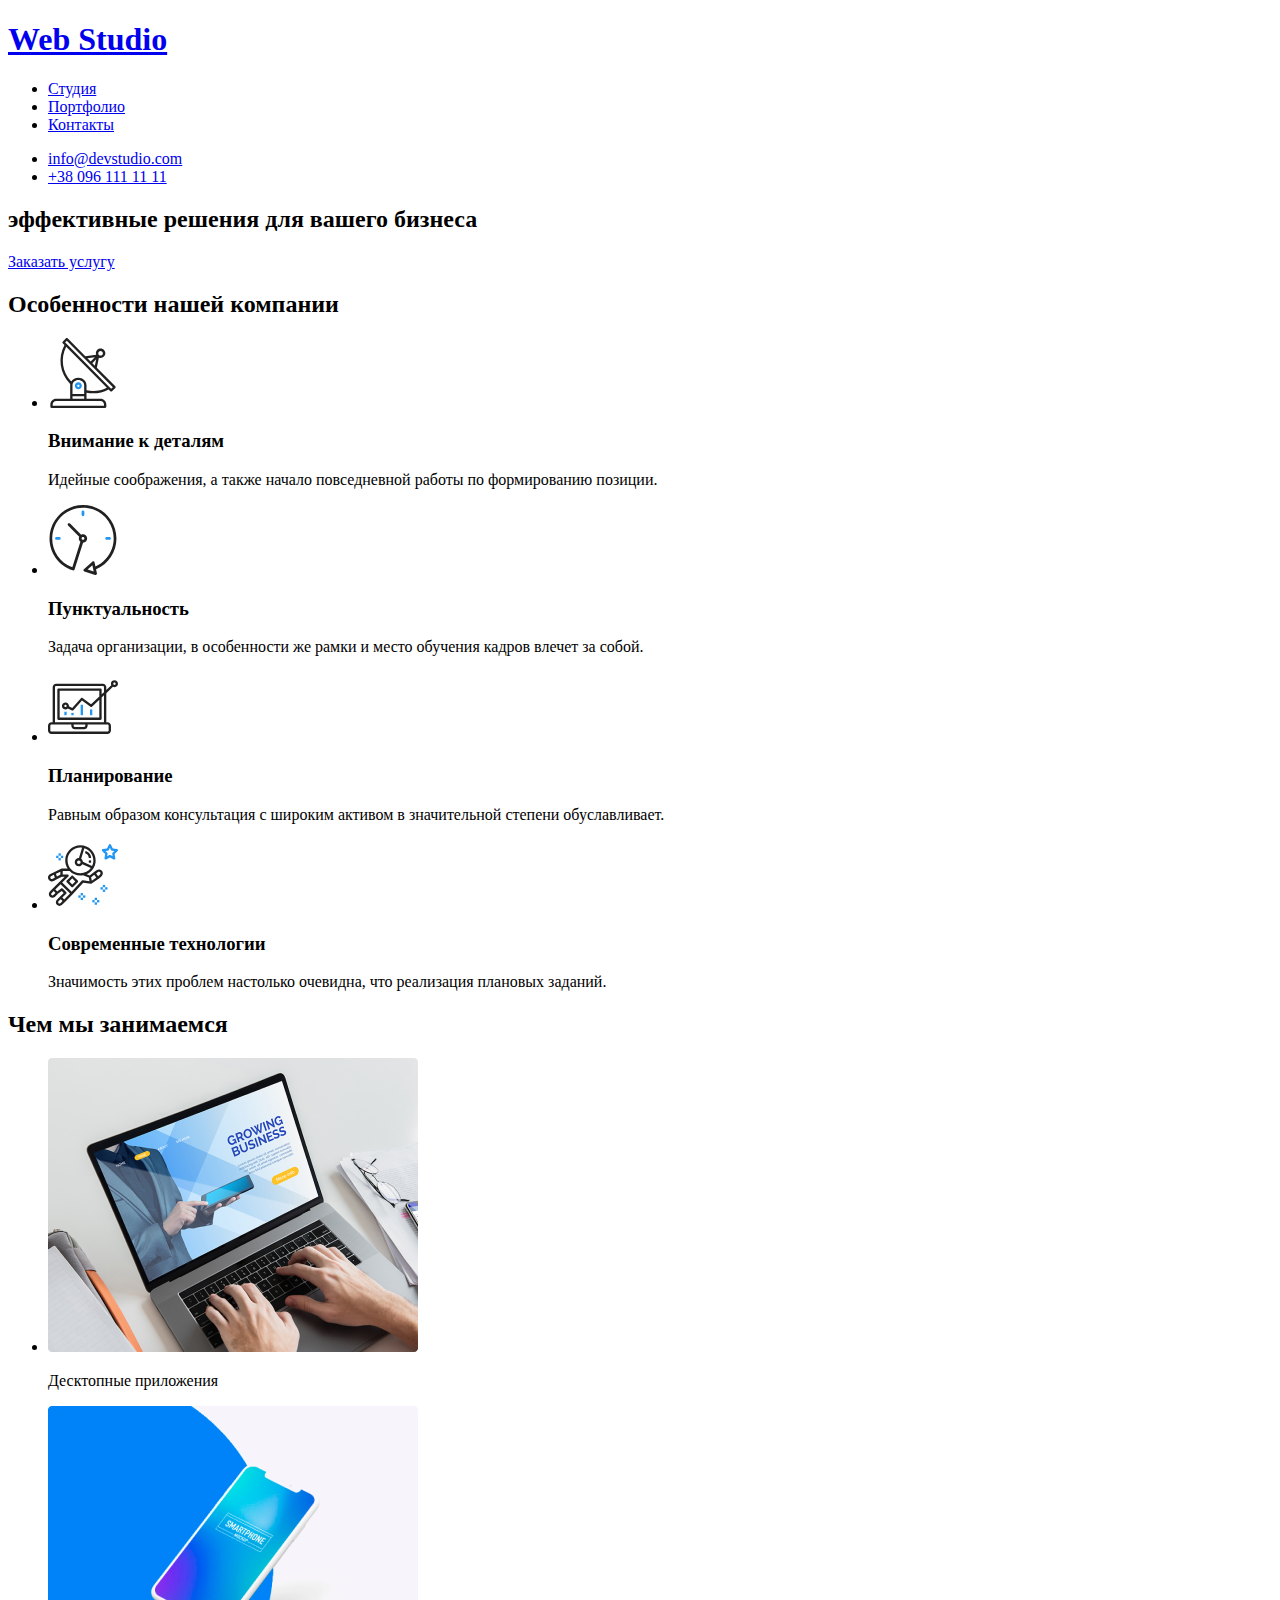
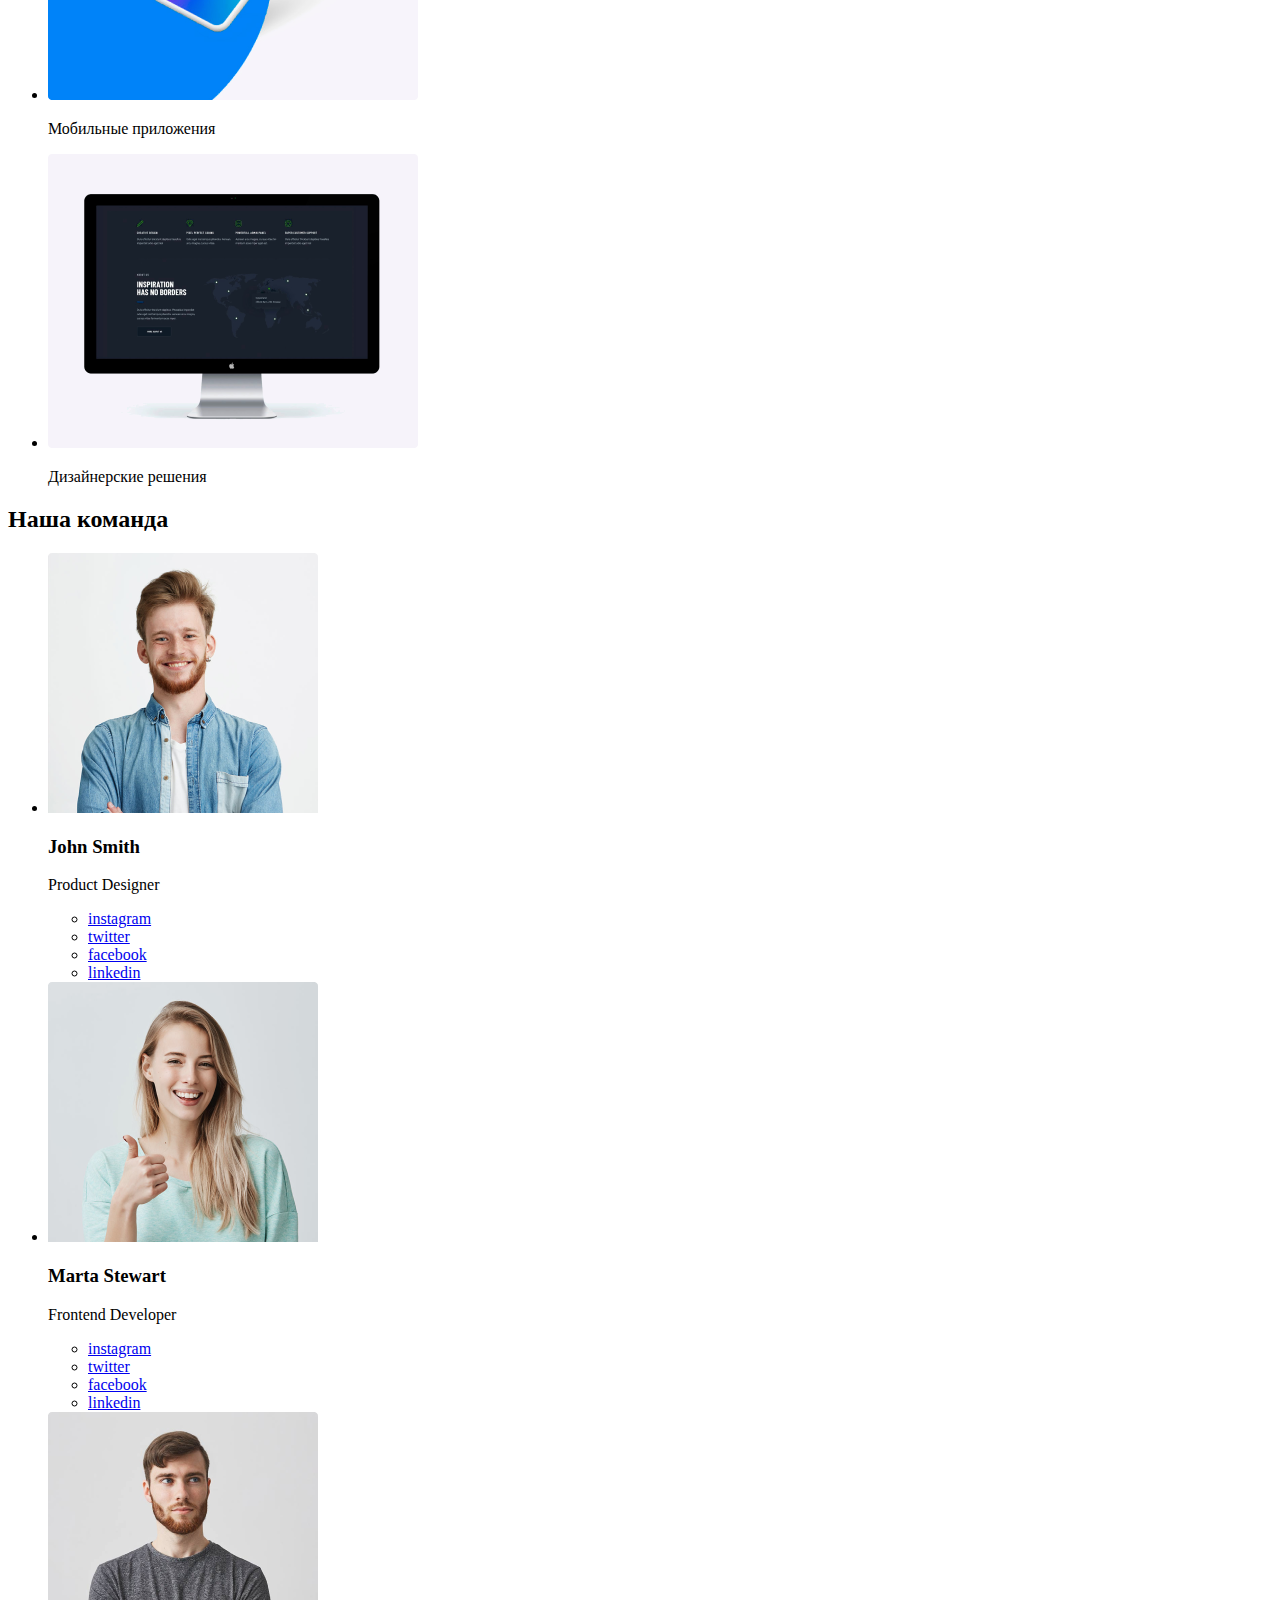
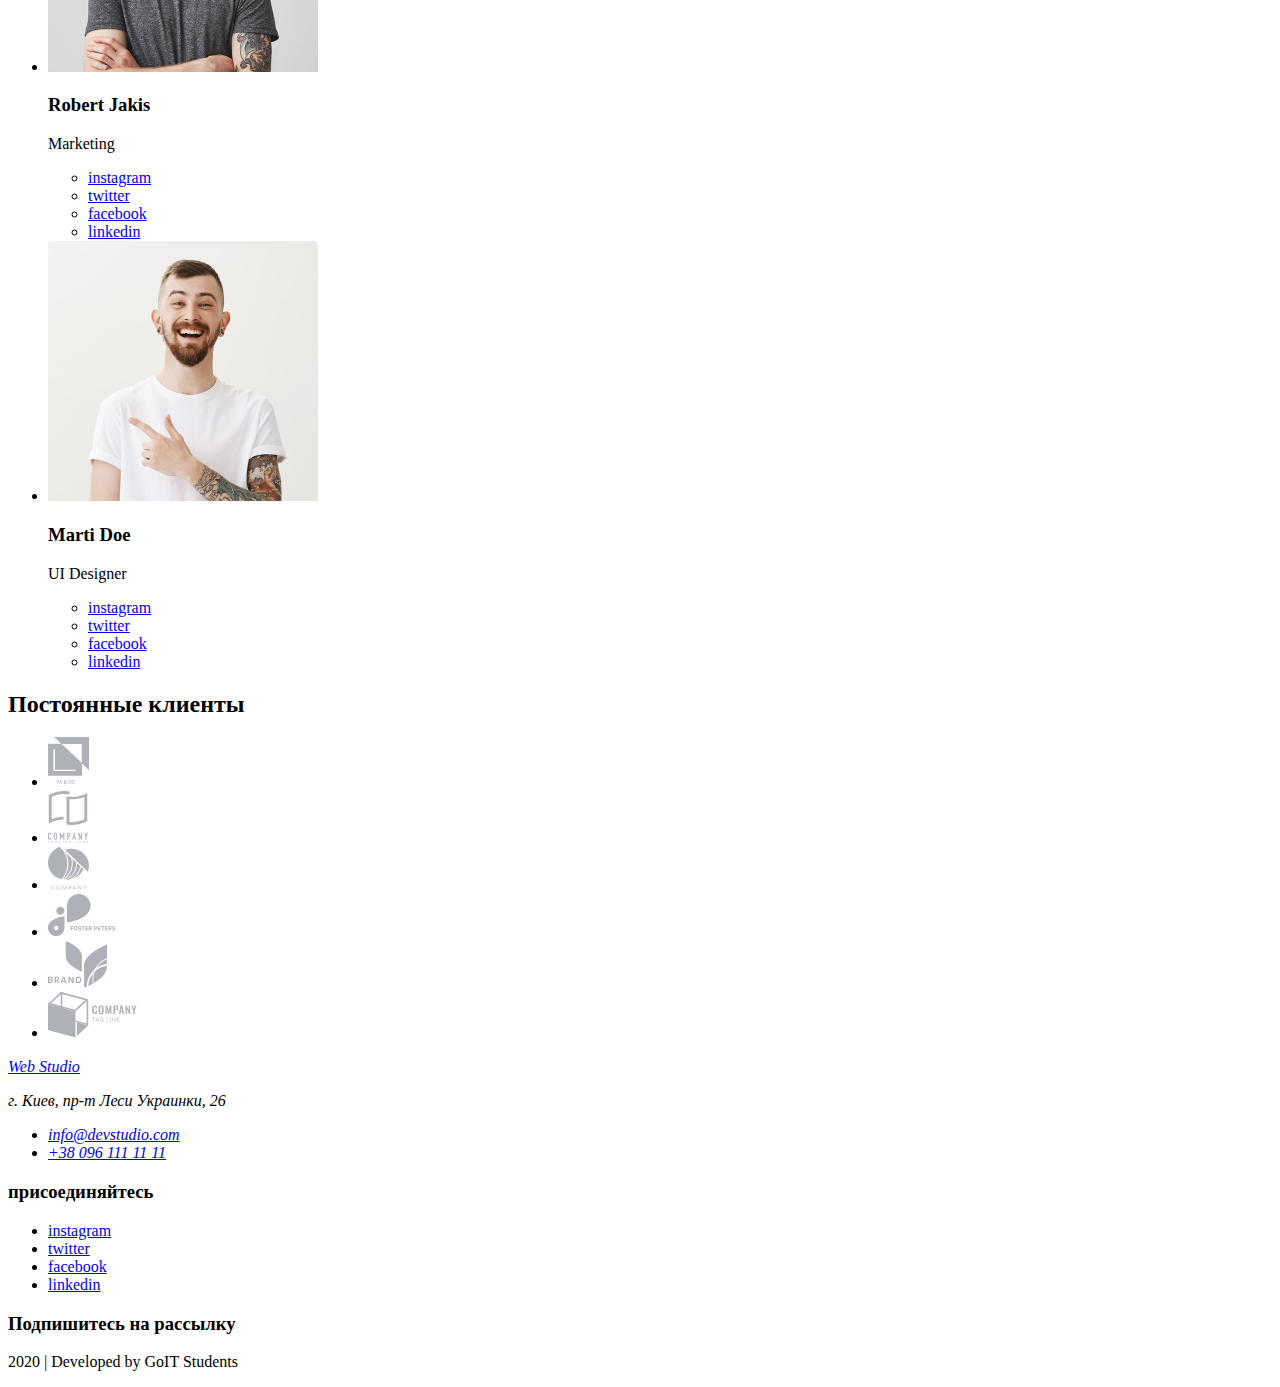
==== index.html @ 2d0a964a "adds home-works1  files" ====
<!DOCTYPE html>
<html lang="ru">
  <head>
    <meta charset="UTF-8" />
    <meta name="viewport" content="width=device-width, initial-scale=1.0" />
    <title>Web Studio</title>
  </head>
  <body>
    
    <!--page-header-->
    <header>
      <!--page-nav-->
      <nav>
       <h1> <a href="./index.html"> Web Studio</a></h1>
        <ul>
          <li><a href="#">Студия</a></li>
          <li><a href="#">Портфолио</a></li>
          <li><a href="#">Контакты</a></li>
        </ul>
      </nav>
      <!--Contacts-->
      <ul>
        <li><a href="mailto:info@devstudio.com">info@devstudio.com</a></li>
        <li><a href="tel:+380961111111">+38 096 111 11 11</a></li>
      </ul>
    </header>

    <main>
      <!--page-hero-->
      <section>
        <h2>эффективные решения для вашего бизнеса</h2>
        <a href="#">Заказать услугу</a>
      </section>

      <!--Features-->
      <section>
        <h2>Особенности нашей компании</h2>
        <ul>
          <li>
            <img src="./images/antenna_1.svg" alt="антена" width="70" height="70"/>
            <h3>Внимание к деталям</h3>
            <p>Идейные соображения, а также начало повседневной работы по формированию позиции.</p>
          </li>
          <li>
            <img src="./images/clock_1.svg" alt="часы" width="70" height="70"/>
            <h3>Пунктуальность</h3>
            <p>Задача организации, в особенности же рамки и место обучения кадров влечет за собой.</p>
          </li>
          <li>
            <img src="./images/diagram_1.svg" alt="диаграмма" width="70" height="70"/>
            <h3>Планирование</h3>
            <p>Равным образом консультация с широким активом в значительной степени обуславливает. </p>
          </li>
          <li>
            <img src="./images/astronaut_1.svg" alt="астронавт" width="70" height="70"/>
            <h3>Современные технологии</h3>
            <p>Значимость этих проблем настолько очевидна, что реализация плановых заданий.</p>
          </li>
        </ul>
      </section>

      <!--What are we doing-->
      <section>
        <h2>Чем мы занимаемся</h2>
        <ul>
          <li>
            <img src="./images/Desktop-applications.jpg" alt="Ноутбук" width="370" height="294"/>
            <p>Десктопные приложения</p>
          </li>
          <li>
            <img src="./images/Mobile-applications.jpg" alt="Смартфон" width="370" height="294"/>
            <p>Мобильные приложения</p>
          </li>
          <li>
            <img src="./images/Design-solutions.jpg" alt="Монитор" width="370" height="294"/>
            <p>Дизайнерские решения</p>
          </li>
        </ul>
      </section>

      <!--Our-Team-->
      <section>
        <h2>Наша команда</h2>
        <ul>
          <li>
            <img src="./images/John_Smith.jpg" alt="John Smith" width="270" height="260"/>
            <h3>John Smith</h3>
            <p>Product Designer</p>
            <ul>
              <li><a href="#" aria-label="instagram">instagram </a></li>
              <li><a href="#" aria-label="twitter ">twitter </a></li>
              <li><a href="#" aria-label="facebook">facebook </a></li>
              <li><a href="#" aria-label="linkedin">linkedin </a></li>
            </ul>
          </li>
          <li>
            <img src="./images/Marta-Stewart.jpg" alt="Marta Stewart" width="270" height="260"/>
            <h3>Marta Stewart</h3>
            <p>Frontend Developer</p>
            <ul>
              <li><a href="#" aria-label="instagram">instagram </a></li>
              <li><a href="#" aria-label="twitter ">twitter </a></li>
              <li><a href="#" aria-label="facebook">facebook </a></li>
              <li><a href="#" aria-label="linkedin">linkedin </a></li>
            </ul>
         </li>
         <li>
            <img src="./images/Robert-Jakis.jpg" alt="Robert Jakis" width="270" height="260"/>
            <h3>Robert Jakis</h3>
            <p>Marketing</p>
            <ul>
              <li><a href="#" aria-label="instagram">instagram </a></li>
              <li><a href="#" aria-label="twitter ">twitter </a></li>
              <li><a href="#" aria-label="facebook">facebook </a></li>
              <li><a href="#" aria-label="linkedin">linkedin </a></li>
            </ul>
         </li>
         <li>
            <img src="./images/Marti_Doe.jpg" alt="Marti Doe" width="270" height="260"/>
            <h3>Marti Doe</h3>
            <p>UI Designer</p>
            <ul>
              <li><a href="#" aria-label="instagram">instagram </a></li>
              <li><a href="#" aria-label="twitter ">twitter </a></li>
              <li><a href="#" aria-label="facebook">facebook </a></li>
              <li><a href="#" aria-label="linkedin">linkedin </a></li>
            </ul>
         </li>
        </ul>
      </section>
      
      <!--regular-customers-->
      <section>
        <h2>Постоянные клиенты</h2>
        <ul>
          <li><a href="#" aria-label="Client_1"><img src="./images/Client_1.svg" alt="клиент_1"></a></li>
          <li><a href="#" aria-label="Client_2"><img src="./images/Client_2.svg" alt="клиент_2"></a></li>
          <li><a href="#" aria-label="Client_3"><img src="./images/Client_3.svg" alt="клиент_3"></a></li>
          <li><a href="#" aria-label="Client_4"><img src="./images/Client_4.svg" alt="клиент_4"></a></li>
          <li><a href="#" aria-label="Client_5"><img src="./images/Client_5.svg" alt="клиент_5"></a></li>
          <li><a href="#" aria-label="Client_6"><img src="./images/Client_6.svg" alt="клиент_6"></a></li>
        </ul>
      </section>
    </main>


    <!--page-footer-->
    <footer>
      <!--footer-contacts-->
      <address>
        <a href="./index.html">Web Studio</a>
        <p>г. Киев, пр-т Леси Украинки, 26</p>
        <ul>
          <li><a href="mailto:info@devstudio.com">info@devstudio.com</a></li>
          <li><a href="tel:+380961111111">+38 096 111 11 11</a></li>
        </ul>
      </address>
                  
      <!--footer-socials-->
      <div>
        <h3>присоединяйтесь</h3>
        <ul>
          <li><a href="#" aria-label="instagram">instagram </a></li>
          <li><a href="#" aria-label="twitter ">twitter </a></li>
          <li><a href="#" aria-label="facebook">facebook </a></li>
          <li><a href="#" aria-label="linkedin">linkedin </a></li>
        </ul>
      </div>

      <!--footer-e-mail-input-->
      <div>
        <h3>Подпишитесь на рассылку</h3>
      </div>

      <!--footer-Developed-by-->
      <div>
        <p>2020 | Developed by GoIT Students </p>
      </div>

    </footer>

  </body>
</html>
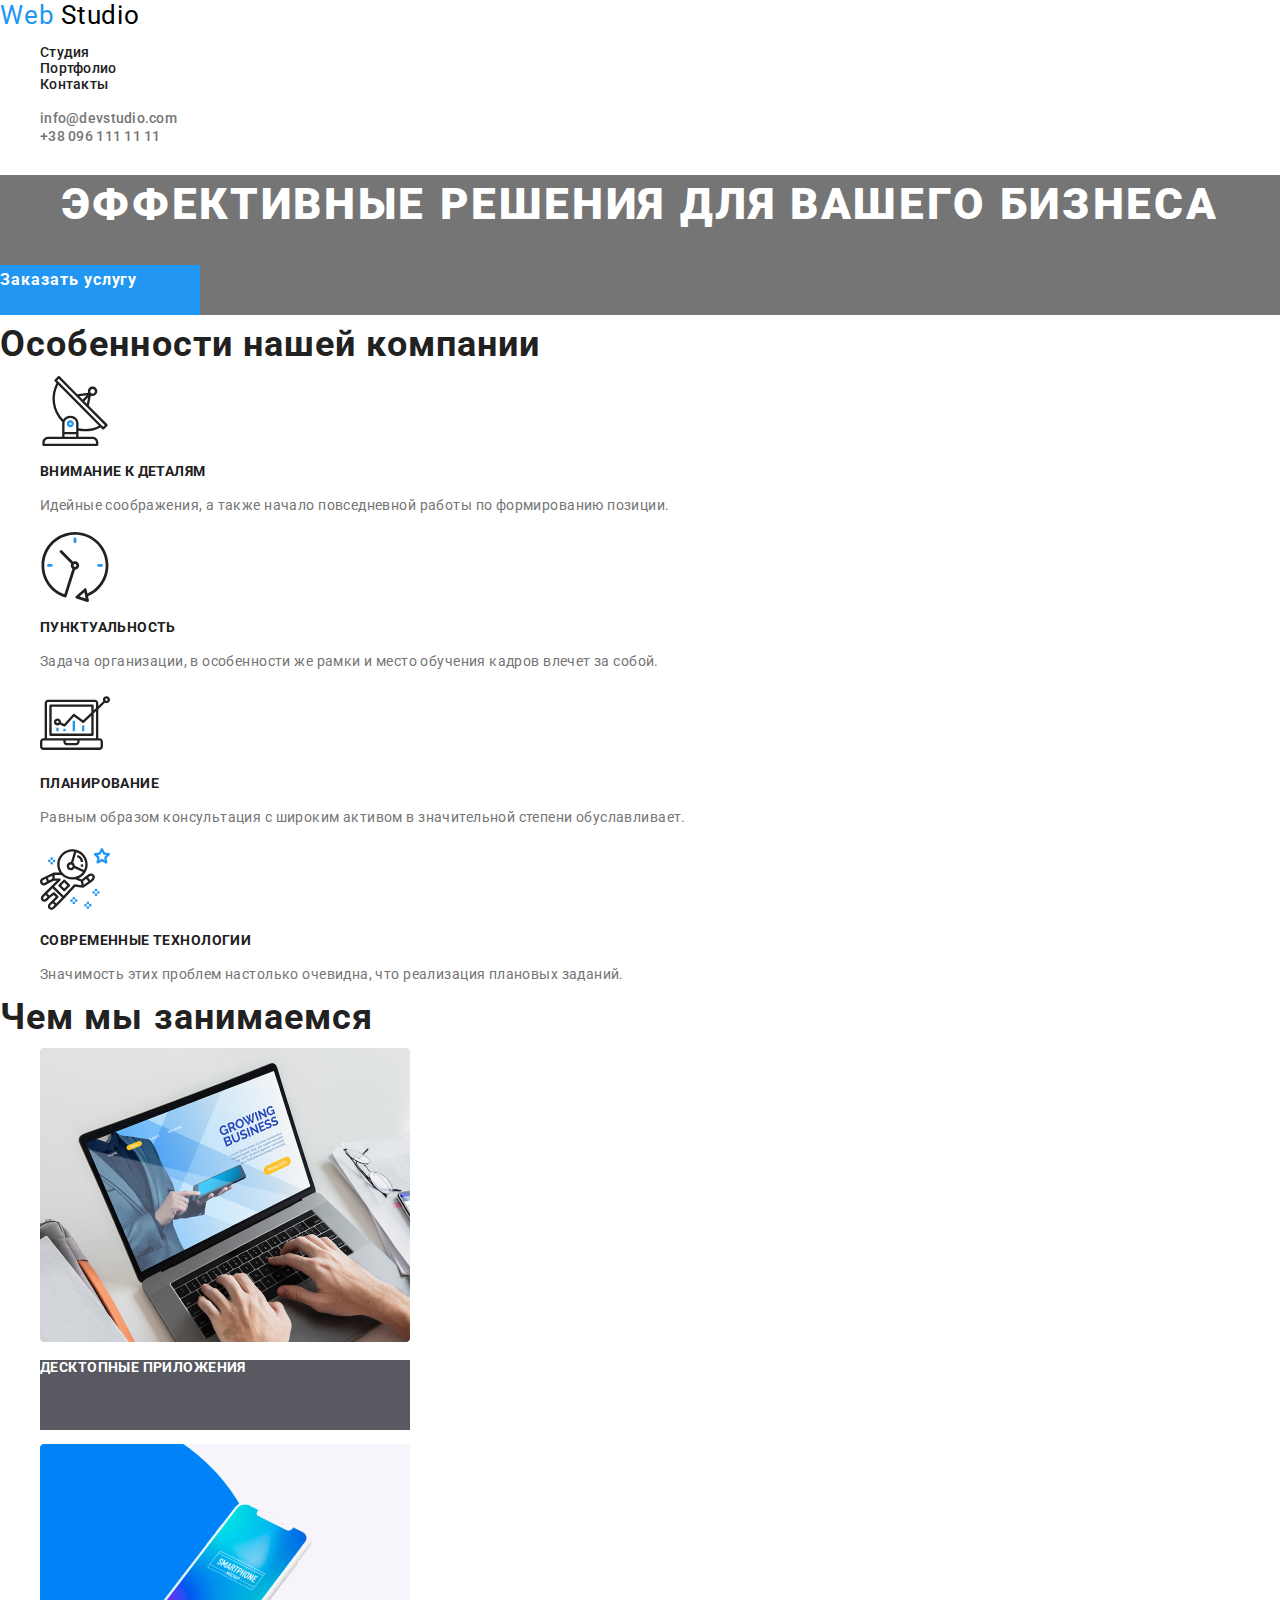
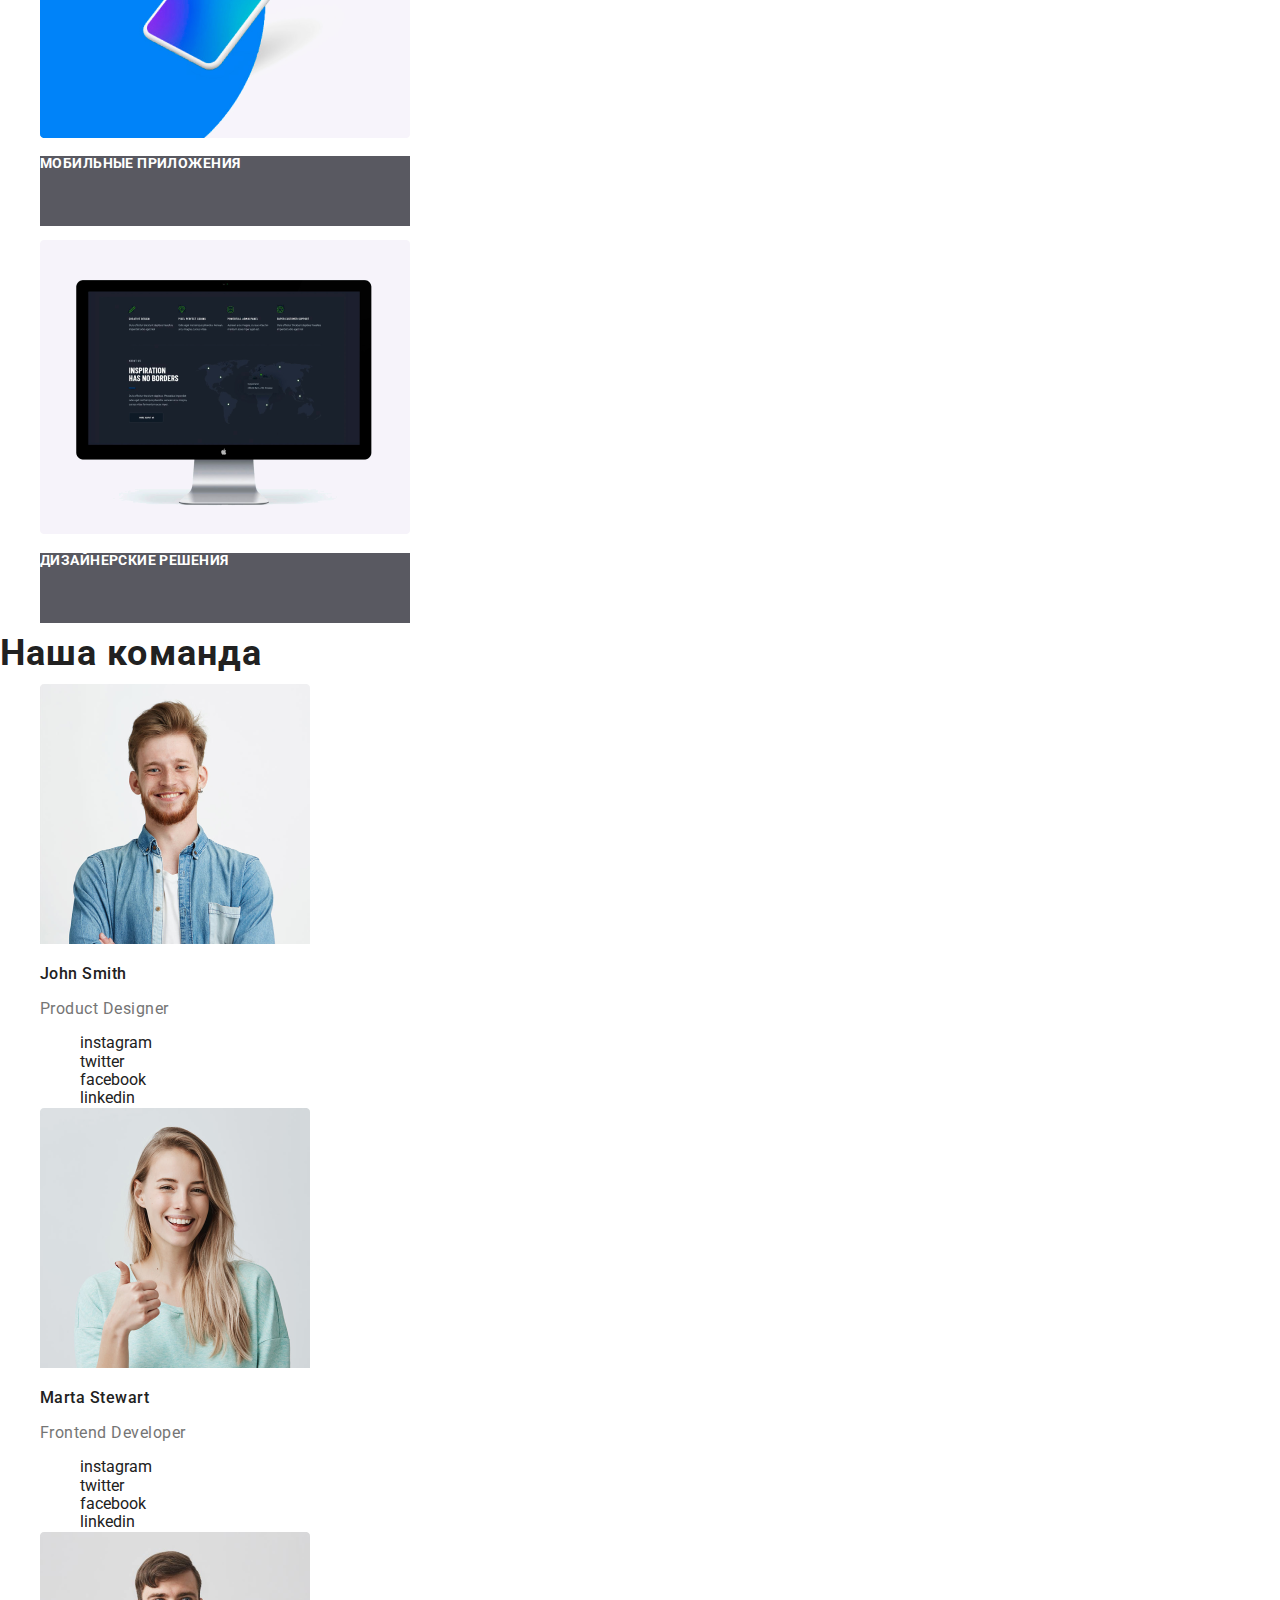
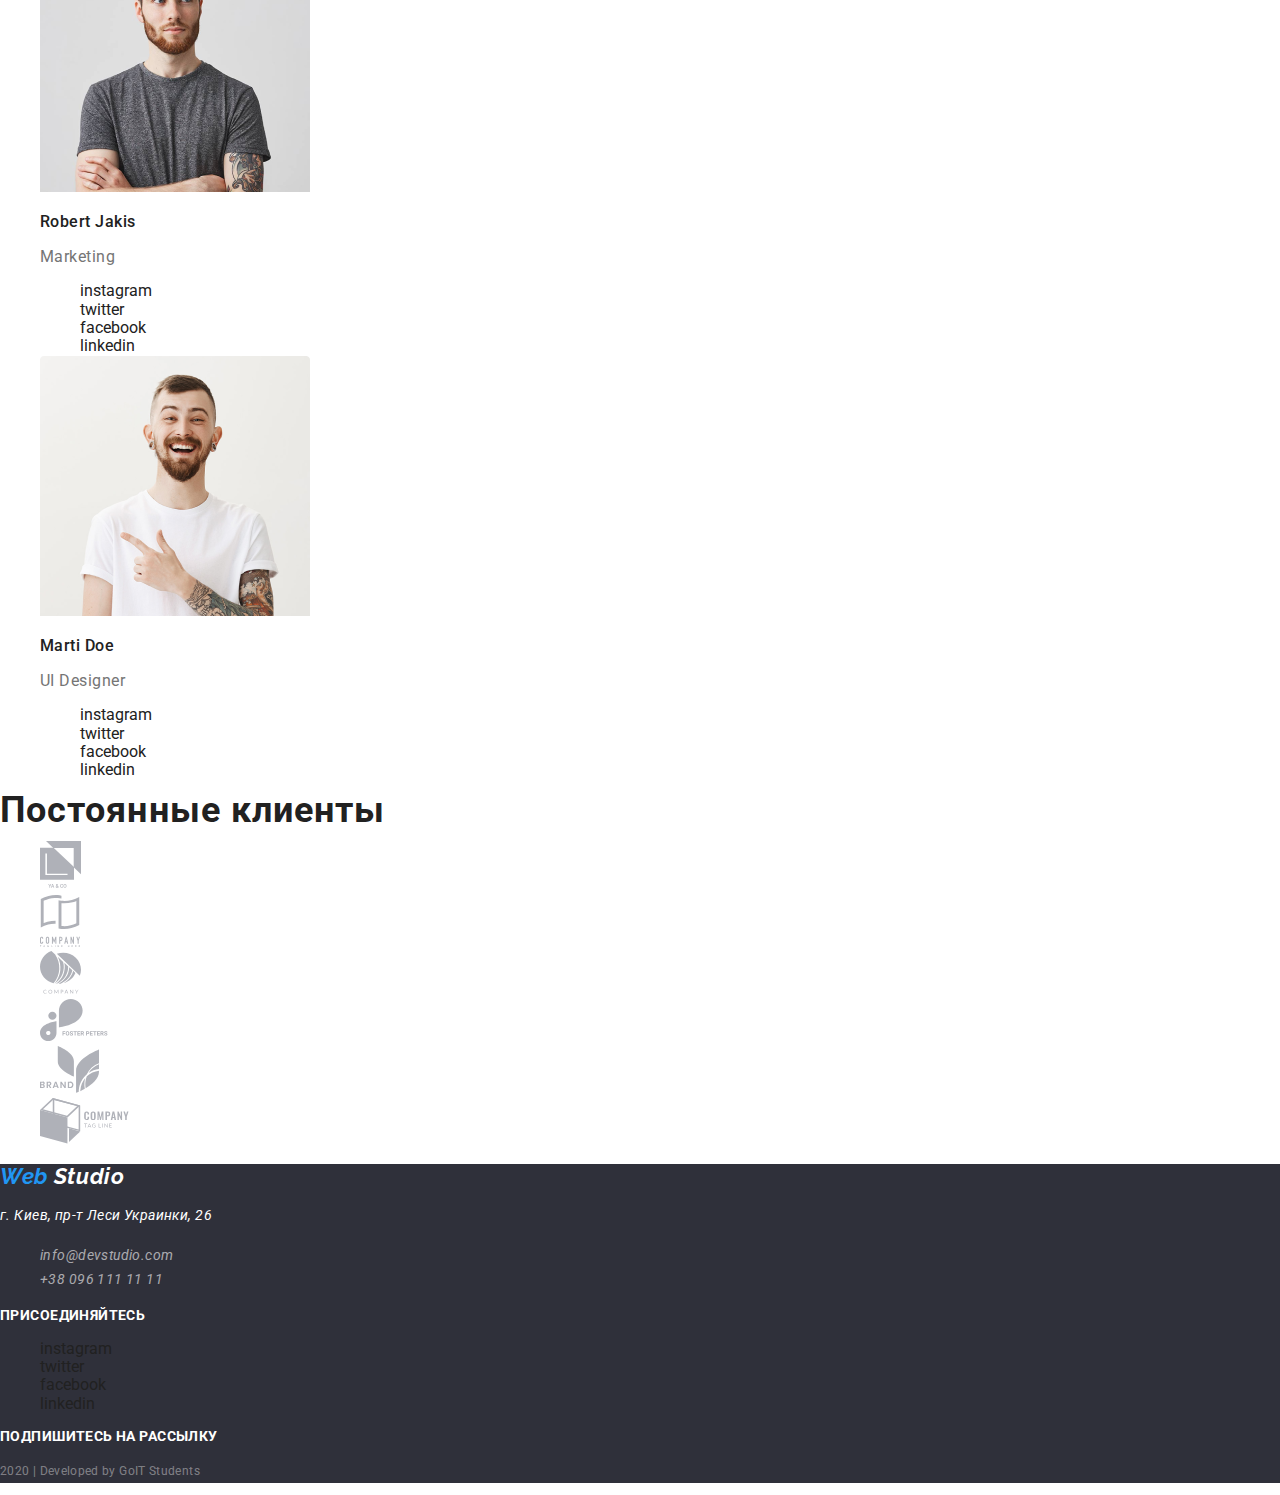
==== commit 7f7e81e6: "adds styles for webstudio and portfolio" ====
--- a/index.html
+++ b/index.html
@@ -4,177 +4,220 @@
     <meta charset="UTF-8" />
     <meta name="viewport" content="width=device-width, initial-scale=1.0" />
     <title>Web Studio</title>
+    <link
+      href="https://fonts.googleapis.com/css2?family=Raleway:wght@700&family=Roboto:wght@400;500;700;900&display=swap"
+      rel="stylesheet"/>
+    <link rel="stylesheet" href="./css/normalize.css" />
+    <link rel="stylesheet" href="./css/styles.css" />
   </head>
   <body>
-    
     <!--page-header-->
     <header>
       <!--page-nav-->
       <nav>
-       <h1> <a href="./index.html"> Web Studio</a></h1>
-        <ul>
-          <li><a href="#">Студия</a></li>
-          <li><a href="#">Портфолио</a></li>
-          <li><a href="#">Контакты</a></li>
-        </ul>
+        <a class="link" href="./index.html">
+          <span class="logo-blue">Web </span><span class="logo-black">Studio</span>
+        </a>
+
+        <ul class="page-nav list">
+          <li><a class="link" href="./index.html">Студия</a></li>
+          <li><a class="link" href="./portfolio.html">Портфолио</a></li>
+          <li><a class="link" href="#">Контакты</a></li>
+        </ul>
+
       </nav>
       <!--Contacts-->
-      <ul>
-        <li><a href="mailto:info@devstudio.com">info@devstudio.com</a></li>
-        <li><a href="tel:+380961111111">+38 096 111 11 11</a></li>
+      <ul class="nav-contacts list">
+        <li><a class="link" href="mailto:info@devstudio.com">info@devstudio.com</a></li>
+        <li><a class="link" href="tel:+380961111111">+38 096 111 11 11</a></li>
       </ul>
+
     </header>
 
     <main>
       <!--page-hero-->
-      <section>
-        <h2>эффективные решения для вашего бизнеса</h2>
-        <a href="#">Заказать услугу</a>
+      <section class="page-hero">
+        <h1 class="hero-title">эффективные решения для вашего бизнеса</h1>
+        <div class="button"><a class="link" href="#">Заказать услугу</a></div>
       </section>
 
       <!--Features-->
       <section>
-        <h2>Особенности нашей компании</h2>
-        <ul>
-          <li>
-            <img src="./images/antenna_1.svg" alt="антена" width="70" height="70"/>
-            <h3>Внимание к деталям</h3>
-            <p>Идейные соображения, а также начало повседневной работы по формированию позиции.</p>
-          </li>
-          <li>
-            <img src="./images/clock_1.svg" alt="часы" width="70" height="70"/>
-            <h3>Пунктуальность</h3>
-            <p>Задача организации, в особенности же рамки и место обучения кадров влечет за собой.</p>
-          </li>
-          <li>
-            <img src="./images/diagram_1.svg" alt="диаграмма" width="70" height="70"/>
-            <h3>Планирование</h3>
-            <p>Равным образом консультация с широким активом в значительной степени обуславливает. </p>
-          </li>
-          <li>
-            <img src="./images/astronaut_1.svg" alt="астронавт" width="70" height="70"/>
-            <h3>Современные технологии</h3>
-            <p>Значимость этих проблем настолько очевидна, что реализация плановых заданий.</p>
-          </li>
-        </ul>
+        <h2 class="section-title">Особенности нашей компании</h2>
+        <ul class="list">
+          <li>
+            <img src="./images/antenna_1.svg" alt="антена" width="70" height="70" />
+            <h3 class="Features-title">Внимание к деталям</h3>
+            <p class="Features-dicription">
+              Идейные соображения, а также начало повседневной работы по формированию позиции.
+            </p>
+          </li>
+
+          <li>
+            <img src="./images/clock_1.svg" alt="часы" width="70" height="70" />
+            <h3 class="Features-title">Пунктуальность</h3>
+            <p class="Features-dicription">
+              Задача организации, в особенности же рамки и место обучения кадров влечет за собой.
+            </p>
+          </li>
+
+          <li>
+            <img src="./images/diagram_1.svg" alt="диаграмма" width="70" height="70" />
+            <h3 class="Features-title">Планирование</h3>
+            <p class="Features-dicription">
+              Равным образом консультация с широким активом в значительной степени обуславливает.
+            </p>
+          </li>
+
+          <li>
+            <img src="./images/astronaut_1.svg" alt="астронавт" width="70" height="70" />
+            <h3 class="Features-title">Современные технологии</h3>
+            <p class="Features-dicription">
+              Значимость этих проблем настолько очевидна, что реализация плановых заданий.
+            </p>
+          </li>
+
+        </ul>
+
       </section>
 
       <!--What are we doing-->
       <section>
-        <h2>Чем мы занимаемся</h2>
-        <ul>
-          <li>
-            <img src="./images/Desktop-applications.jpg" alt="Ноутбук" width="370" height="294"/>
-            <p>Десктопные приложения</p>
-          </li>
-          <li>
-            <img src="./images/Mobile-applications.jpg" alt="Смартфон" width="370" height="294"/>
-            <p>Мобильные приложения</p>
-          </li>
-          <li>
-            <img src="./images/Design-solutions.jpg" alt="Монитор" width="370" height="294"/>
-            <p>Дизайнерские решения</p>
-          </li>
-        </ul>
+        <h2 class="section-title">Чем мы занимаемся</h2>
+        <ul class="list">
+          <li>
+            <img src="./images/Desktop-applications.jpg" alt="Ноутбук" width="370" height="294" />
+            <p class="our-working">Десктопные приложения</p>
+          </li>
+
+          <li>
+            <img src="./images/Mobile-applications.jpg" alt="Смартфон" width="370" height="294" />
+            <p class="our-working">Мобильные приложения</p>
+          </li>
+
+          <li>
+            <img src="./images/Design-solutions.jpg" alt="Монитор" width="370" height="294" />
+            <p class="our-working">Дизайнерские решения</p>
+          </li>
+
+        </ul>
+        
       </section>
 
       <!--Our-Team-->
       <section>
-        <h2>Наша команда</h2>
-        <ul>
-          <li>
-            <img src="./images/John_Smith.jpg" alt="John Smith" width="270" height="260"/>
-            <h3>John Smith</h3>
-            <p>Product Designer</p>
-            <ul>
-              <li><a href="#" aria-label="instagram">instagram </a></li>
-              <li><a href="#" aria-label="twitter ">twitter </a></li>
-              <li><a href="#" aria-label="facebook">facebook </a></li>
-              <li><a href="#" aria-label="linkedin">linkedin </a></li>
-            </ul>
-          </li>
-          <li>
-            <img src="./images/Marta-Stewart.jpg" alt="Marta Stewart" width="270" height="260"/>
-            <h3>Marta Stewart</h3>
-            <p>Frontend Developer</p>
-            <ul>
-              <li><a href="#" aria-label="instagram">instagram </a></li>
-              <li><a href="#" aria-label="twitter ">twitter </a></li>
-              <li><a href="#" aria-label="facebook">facebook </a></li>
-              <li><a href="#" aria-label="linkedin">linkedin </a></li>
-            </ul>
-         </li>
-         <li>
-            <img src="./images/Robert-Jakis.jpg" alt="Robert Jakis" width="270" height="260"/>
-            <h3>Robert Jakis</h3>
-            <p>Marketing</p>
-            <ul>
-              <li><a href="#" aria-label="instagram">instagram </a></li>
-              <li><a href="#" aria-label="twitter ">twitter </a></li>
-              <li><a href="#" aria-label="facebook">facebook </a></li>
-              <li><a href="#" aria-label="linkedin">linkedin </a></li>
-            </ul>
-         </li>
-         <li>
-            <img src="./images/Marti_Doe.jpg" alt="Marti Doe" width="270" height="260"/>
-            <h3>Marti Doe</h3>
-            <p>UI Designer</p>
-            <ul>
-              <li><a href="#" aria-label="instagram">instagram </a></li>
-              <li><a href="#" aria-label="twitter ">twitter </a></li>
-              <li><a href="#" aria-label="facebook">facebook </a></li>
-              <li><a href="#" aria-label="linkedin">linkedin </a></li>
-            </ul>
-         </li>
-        </ul>
-      </section>
-      
+        <h2 class="section-title">Наша команда</h2>
+        <ul class="list">
+          <li>
+            <img src="./images/John_Smith.jpg" alt="John Smith" width="270" height="260" />
+            <h3 class="teams-member">John Smith</h3>
+            <p class="occupations">Product Designer</p>
+            <ul class="social list">
+              <li><a class="link" href="#" aria-label="instagram">instagram </a></li>
+              <li><a class="link" href="#" aria-label="twitter ">twitter </a></li>
+              <li><a class="link" href="#" aria-label="facebook">facebook </a></li>
+              <li><a class="link" href="#" aria-label="linkedin">linkedin </a></li>
+            </ul>
+          </li>
+
+          <li>
+            <img src="./images/Marta-Stewart.jpg" alt="Marta Stewart" width="270" height="260" />
+            <h3 class="teams-member">Marta Stewart</h3>
+            <p class="occupations">Frontend Developer</p>
+            <ul class="social list">
+              <li><a class="link" href="#" aria-label="instagram">instagram </a></li>
+              <li><a class="link" href="#" aria-label="twitter ">twitter </a></li>
+              <li><a class="link" href="#" aria-label="facebook">facebook </a></li>
+              <li><a class="link" href="#" aria-label="linkedin">linkedin </a></li>
+            </ul>
+          </li>
+
+          <li>
+            <img src="./images/Robert-Jakis.jpg" alt="Robert Jakis" width="270" height="260" />
+            <h3 class="teams-member">Robert Jakis</h3>
+            <p class="occupations">Marketing</p>
+            <ul class="social list">
+              <li><a class="link" href="#" aria-label="instagram">instagram </a></li>
+              <li><a class="link" href="#" aria-label="twitter ">twitter </a></li>
+              <li><a class="link" href="#" aria-label="facebook">facebook </a></li>
+              <li><a class="link" href="#" aria-label="linkedin">linkedin </a></li>
+            </ul>
+          </li>
+
+          <li>
+            <img src="./images/Marti_Doe.jpg" alt="Marti Doe" width="270" height="260" />
+            <h3 class="teams-member">Marti Doe</h3>
+            <p class="occupations">UI Designer</p>
+            <ul class="social list">
+              <li><a class="link" href="#" aria-label="instagram">instagram </a></li>
+              <li><a class="link" href="#" aria-label="twitter ">twitter </a></li>
+              <li><a class="link" href="#" aria-label="facebook">facebook </a></li>
+              <li><a class="link" href="#" aria-label="linkedin">linkedin </a></li>
+            </ul>
+          </li>
+          
+        </ul>
+      </section>
+
       <!--regular-customers-->
       <section>
-        <h2>Постоянные клиенты</h2>
-        <ul>
-          <li><a href="#" aria-label="Client_1"><img src="./images/Client_1.svg" alt="клиент_1"></a></li>
-          <li><a href="#" aria-label="Client_2"><img src="./images/Client_2.svg" alt="клиент_2"></a></li>
-          <li><a href="#" aria-label="Client_3"><img src="./images/Client_3.svg" alt="клиент_3"></a></li>
-          <li><a href="#" aria-label="Client_4"><img src="./images/Client_4.svg" alt="клиент_4"></a></li>
-          <li><a href="#" aria-label="Client_5"><img src="./images/Client_5.svg" alt="клиент_5"></a></li>
-          <li><a href="#" aria-label="Client_6"><img src="./images/Client_6.svg" alt="клиент_6"></a></li>
+        <h2 class="section-title">Постоянные клиенты</h2>
+        <ul class="list">
+          <li>
+            <a class="link" href="#" aria-label="Client_1"><img src="./images/Client_1.svg" alt="клиент_1"/></a>
+          </li>
+          <li>
+            <a class="link" href="#" aria-label="Client_2"><img src="./images/Client_2.svg" alt="клиент_2"/></a>
+          </li>
+          <li>
+            <a class="link" href="#" aria-label="Client_3"><img src="./images/Client_3.svg" alt="клиент_3"/></a>
+          </li>
+          <li>
+            <a class="link" href="#" aria-label="Client_4"><img src="./images/Client_4.svg" alt="клиент_4"/></a>
+          </li>
+          <li>
+            <a class="link" href="#" aria-label="Client_5"><img src="./images/Client_5.svg" alt="клиент_5"/></a>
+          </li>
+          <li>
+            <a class="link" href="#" aria-label="Client_6"><img src="./images/Client_6.svg" alt="клиент_6"/></a>
+          </li>
         </ul>
       </section>
     </main>
 
-
     <!--page-footer-->
-    <footer>
+    <footer class="page-footer">
       <!--footer-contacts-->
       <address>
-        <a href="./index.html">Web Studio</a>
-        <p>г. Киев, пр-т Леси Украинки, 26</p>
-        <ul>
-          <li><a href="mailto:info@devstudio.com">info@devstudio.com</a></li>
-          <li><a href="tel:+380961111111">+38 096 111 11 11</a></li>
+        <a class="link" href="./index.html">
+          <span class="footers-logo-blue">Web </span><span class="footers-logo">Studio</span>
+        </a>
+        <p class="address">г. Киев, пр-т Леси Украинки, 26</p>
+        <ul class="list">
+          <li><a class="footer-contacts link" href="mailto:info@devstudio.com">info@devstudio.com</a></li>
+          <li><a class="footer-contacts link" href="tel:+380961111111">+38 096 111 11 11</a></li>
         </ul>
       </address>
-                  
+
       <!--footer-socials-->
       <div>
-        <h3>присоединяйтесь</h3>
-        <ul>
-          <li><a href="#" aria-label="instagram">instagram </a></li>
-          <li><a href="#" aria-label="twitter ">twitter </a></li>
-          <li><a href="#" aria-label="facebook">facebook </a></li>
-          <li><a href="#" aria-label="linkedin">linkedin </a></li>
+        <h3 class="join">присоединяйтесь</h3>
+        <ul class="social list">
+          <li><a class="link" href="#" aria-label="instagram">instagram </a></li>
+          <li><a class="link" href="#" aria-label="twitter ">twitter </a></li>
+          <li><a class="link" href="#" aria-label="facebook">facebook </a></li>
+          <li><a class="link" href="#" aria-label="linkedin">linkedin </a></li>
         </ul>
       </div>
 
       <!--footer-e-mail-input-->
       <div>
-        <h3>Подпишитесь на рассылку</h3>
+        <h3 class="Subscribe">Подпишитесь на рассылку</h3>
       </div>
 
       <!--footer-Developed-by-->
       <div>
-        <p>2020 | Developed by GoIT Students </p>
+        <p class="Developed">2020 | Developed by GoIT Students</p>
       </div>
 
     </footer>
--- a/css/styles.css
+++ b/css/styles.css
@@ -0,0 +1,291 @@
+/* цвет основного текста #757575; */
+/* вторичный цвет текста  #212121; */
+/* белый #FFFFFF  */
+/* белый с прозрачностью rgba(255, 255, 255, 0.6); */
+/* цвет текста лого #000000; */
+/* акцент #2196F3; */
+/* font-family: 'Raleway', sans-serif;
+font-family: 'Roboto', sans-serif; */
+
+:root {
+    --title-text-color : #212121;
+    --primary-text-color: #757575;
+    --accent-color: #2196F3;
+    --primary-white-color: #ffffff;
+    
+}
+
+body {
+    background-color: var(--primary-white-color);
+    color: var(--primary-text-color);
+    font-family: Roboto, sans-serif;
+
+  }
+
+  .link {
+    color: var(--title-text-color);
+    text-decoration: none;
+  }
+
+  .list {
+    list-style: none;
+  }
+  /* css for index.html */
+
+  /* page-header */
+
+  /* logo */
+  .logo-blue {
+    color: var(--accent-color);
+    font-family: 'Raleway', sans-serif
+    font-weight: 700;
+    font-size: 26px;
+    line-height: 1.2;
+    letter-spacing: 0.03em; 
+    
+  }
+  .logo-black {
+    color:#000000;
+    font-family: 'Raleway', sans-serif
+    font-weight: 700;
+    font-size: 26px;
+    line-height: 1.2;
+    letter-spacing: 0.03em;
+
+  }
+
+  /* page-nav */
+
+  .page-nav {
+    font-weight: 500;
+    font-size: 14px;
+    line-height: 1.14;
+    letter-spacing: 0.02em;
+    
+  }
+  
+  .nav-contacts .link {
+    color: var(--primary-text-color);  
+    font-weight: 500;
+    font-size: 14px;
+    line-height: 16px;
+    letter-spacing: 0.02em;
+  }
+
+  .page-nav .link:hover,
+  .page-nav .link:focus,
+  .nav-contacts .link:hover,
+  .nav-contacts .link:focus, 
+  .social .link:hover,
+  .social .link:focus,
+  .footer-contacts:hover,
+  .footer-contacts:focus {
+   color:var(--accent-color);
+  }
+
+
+  /* page-hero */
+
+.page-hero {
+    background-color: var(--primary-text-color);
+}
+
+.hero-title {
+  text-align: center;
+  color: var(--primary-white-color) ;
+  font-weight: 900;
+  font-size: 44px;
+  line-height: 1.36;
+  letter-spacing: 0.06em;
+  text-transform: uppercase;
+}
+
+.button {
+  width: 200px;
+  height: 50px;
+  background-color: var(--accent-color);
+  
+}
+
+.button .link {
+  text-align: center;
+  color: var(--primary-white-color);
+  font-weight: 700;
+  font-size: 16px;
+  line-height: 1.87;
+  letter-spacing: 0.06em;
+}
+
+
+/* Features */
+
+.section-title {
+  color: var(--title-text-color);
+  font-weight: 700;
+  font-size: 36px;
+  line-height: 1.17px;
+  letter-spacing: 0.03em;
+}
+
+.Features-title {
+  color: var(--title-text-color); 
+  font-weight: 700;
+  font-size: 14px;
+  line-height: 1.14;
+  letter-spacing: 0.03em;
+  text-transform: uppercase;
+}
+
+.Features-dicription {
+  font-weight: 400;
+  font-size: 14px;
+  line-height: 1.71;
+  letter-spacing: 0.03em;
+}
+
+
+/* What are we doing */
+
+.our-working {
+  width: 370px;
+  height: 70px;
+  background-color: rgba(47, 48, 58, 0.8);
+  color: var(--primary-white-color);
+  font-weight: 700;
+  font-size: 14px;
+  line-height: 1.14;
+  letter-spacing: 0.03em;
+  text-transform: uppercase;
+}
+
+
+/* Our-Team */
+
+.teams-member {
+  color: var(--title-text-color);
+  font-weight: 500;
+  font-size: 16px;
+  line-height: 1.19;
+  letter-spacing: 0.03em;
+}
+
+.occupations {
+  font-weight: 400;
+  font-size: 16px;
+  line-height: 1.19;
+  letter-spacing: 0.03em;
+}
+
+
+/* page-footer */
+
+.page-footer {
+ background: #2F303A;
+}
+
+.footers-logo-blue {
+color: var(--accent-color);
+font-family: Raleway, sans-serif;
+font-weight: 700;
+font-size: 22px;
+line-height: 1.18;
+letter-spacing: 0.03em;
+}
+
+.footers-logo {
+  color: var(--primary-white-color);
+  font-family: Raleway, sans-serif;
+  font-weight: 700;
+  font-size: 22px;
+  line-height: 1.18;
+  letter-spacing: 0.03em;
+}
+
+.address {
+  color: var(--primary-white-color);
+  font-weight: normal;
+  font-size: 14px;
+  line-height: 1.71;
+  letter-spacing: 0.03em;
+
+}
+
+.footer-contacts {
+  color: rgba(255, 255, 255, 0.6);
+  font-weight: 400;
+  font-size: 14px;
+  line-height: 1.71;
+  letter-spacing: 0.03em;
+
+}
+
+/* footer-socials */
+
+.join, 
+.Subscribe {
+  color: var(--primary-white-color);
+  font-weight: 700;
+  font-size: 14px;
+  line-height: 1.14;
+  letter-spacing: 0.03em;
+  text-transform: uppercase;
+}
+
+/* footer-Developed-by */
+
+.Developed {
+  color: rgba(255, 255, 255, 0.4);
+  font-weight: normal;
+  font-size: 12px;
+  line-height: 2;
+  letter-spacing: 0.03em;
+
+}
+
+
+/* css for portfolio.html */
+
+/*  portfolio-filters */
+
+.filters-imem {
+  font-weight: 500;
+  font-size: 16px;
+  line-height: 1.62;
+  letter-spacing: 0.03em;
+}
+
+.filters-imem:hover,
+.filters-imem:focus {
+  background-color: var(--accent-color);
+  color: var(--primary-white-color);
+}
+
+/* project-portfolio */
+
+.project-title {
+  color: var(--title-text-color);
+  font-weight: 700;
+  font-size: 18px;
+  line-height: 2;
+  letter-spacing: 0.06em;
+}
+
+.projects-type {
+  color: var(--primary-text-color);
+  font-weight: 400;
+  font-size: 16px;
+  line-height: 1.87;
+  letter-spacing: 0.03em;
+}
+
+.project-description {
+  width: 322px;
+  height: 168px;
+  background-color: var(--accent-color);
+  color: var(--primary-white-color);
+  font-weight: 400;
+  font-size: 18px;
+  line-height: 1.56;
+  letter-spacing: 0.03em;
+
+}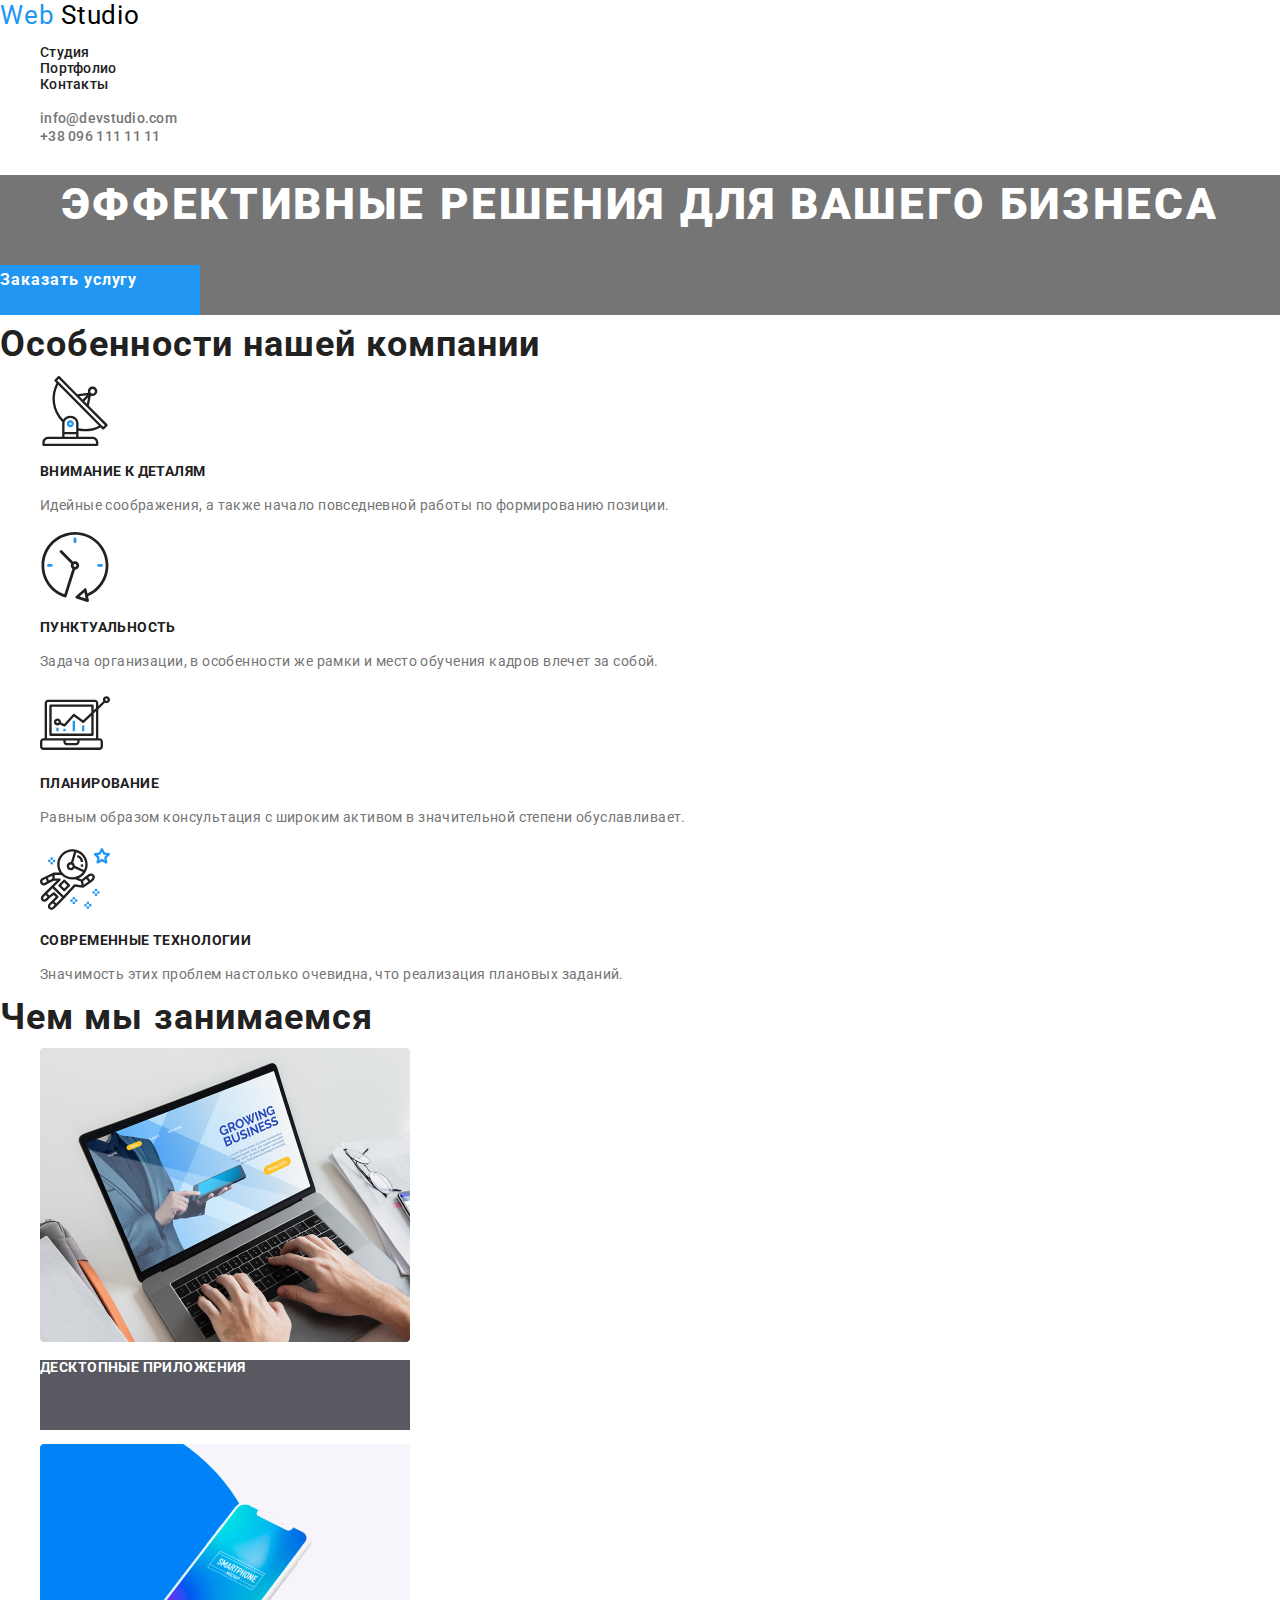
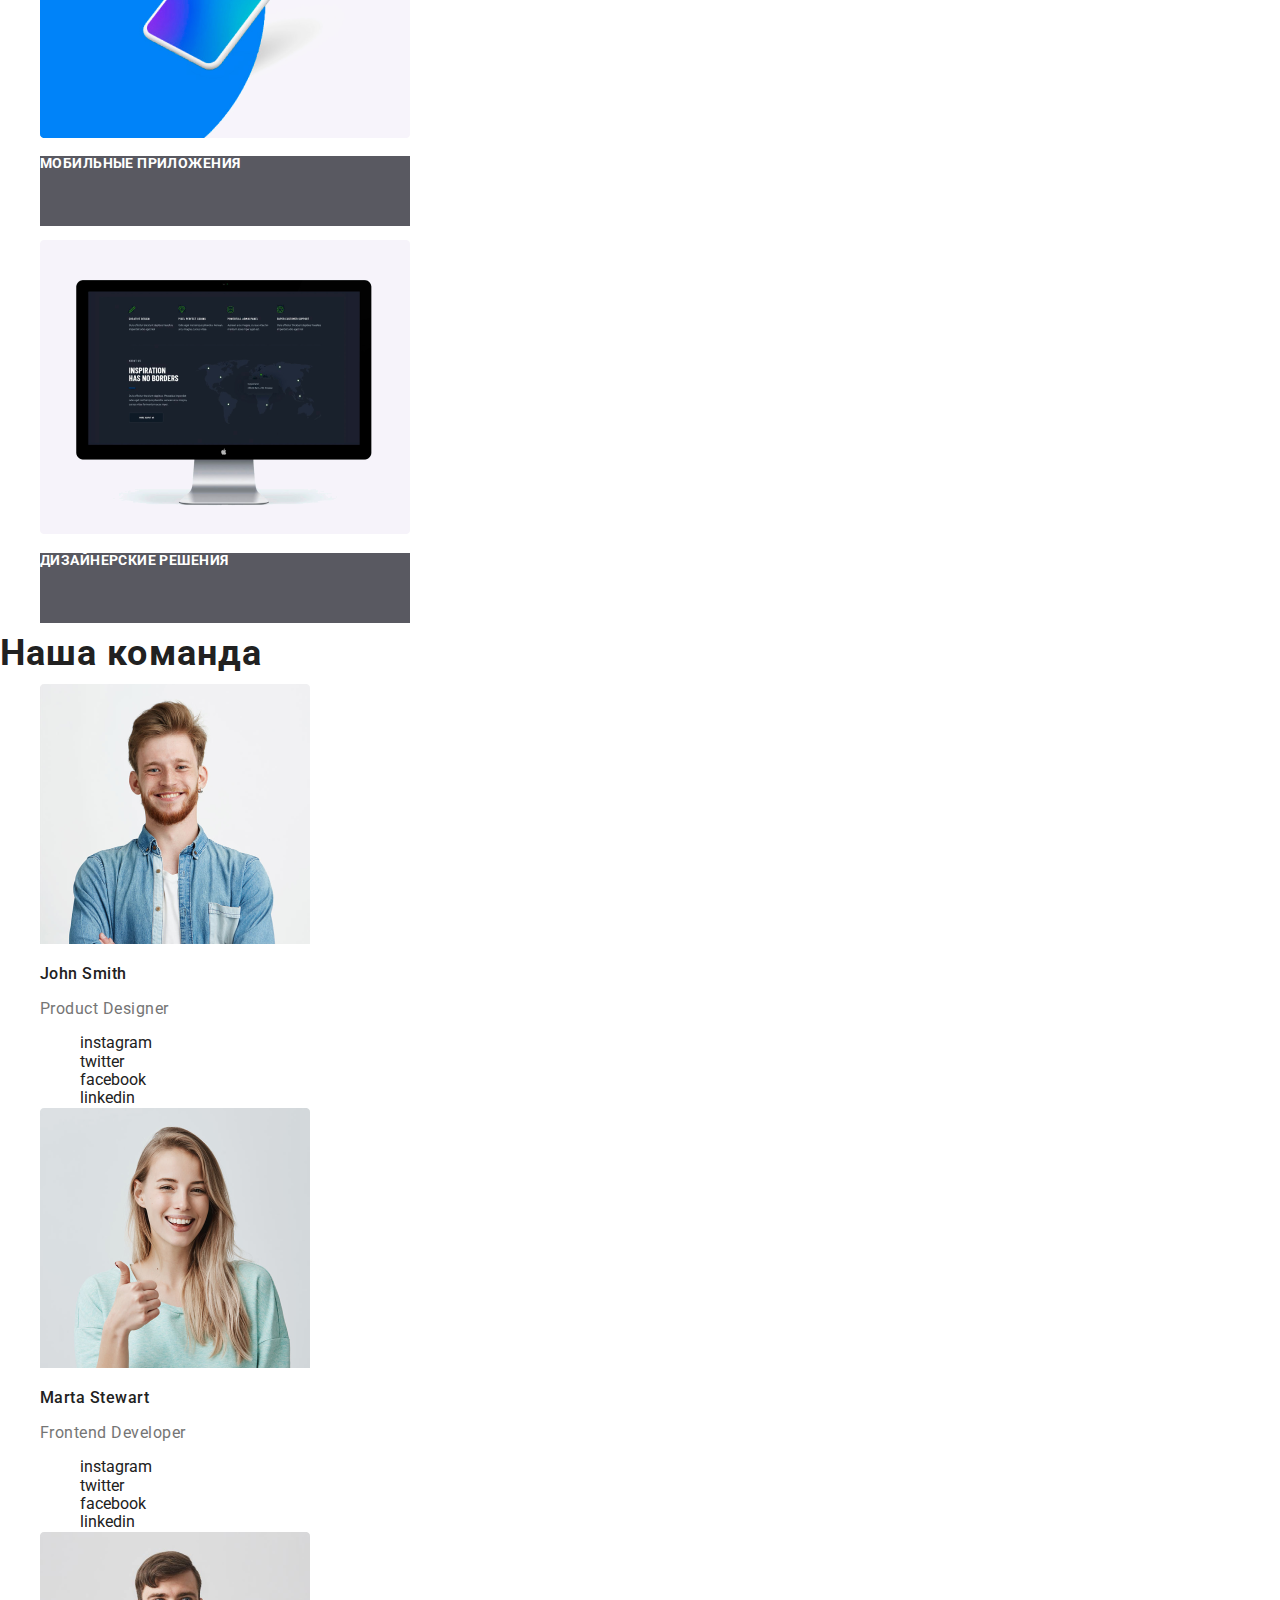
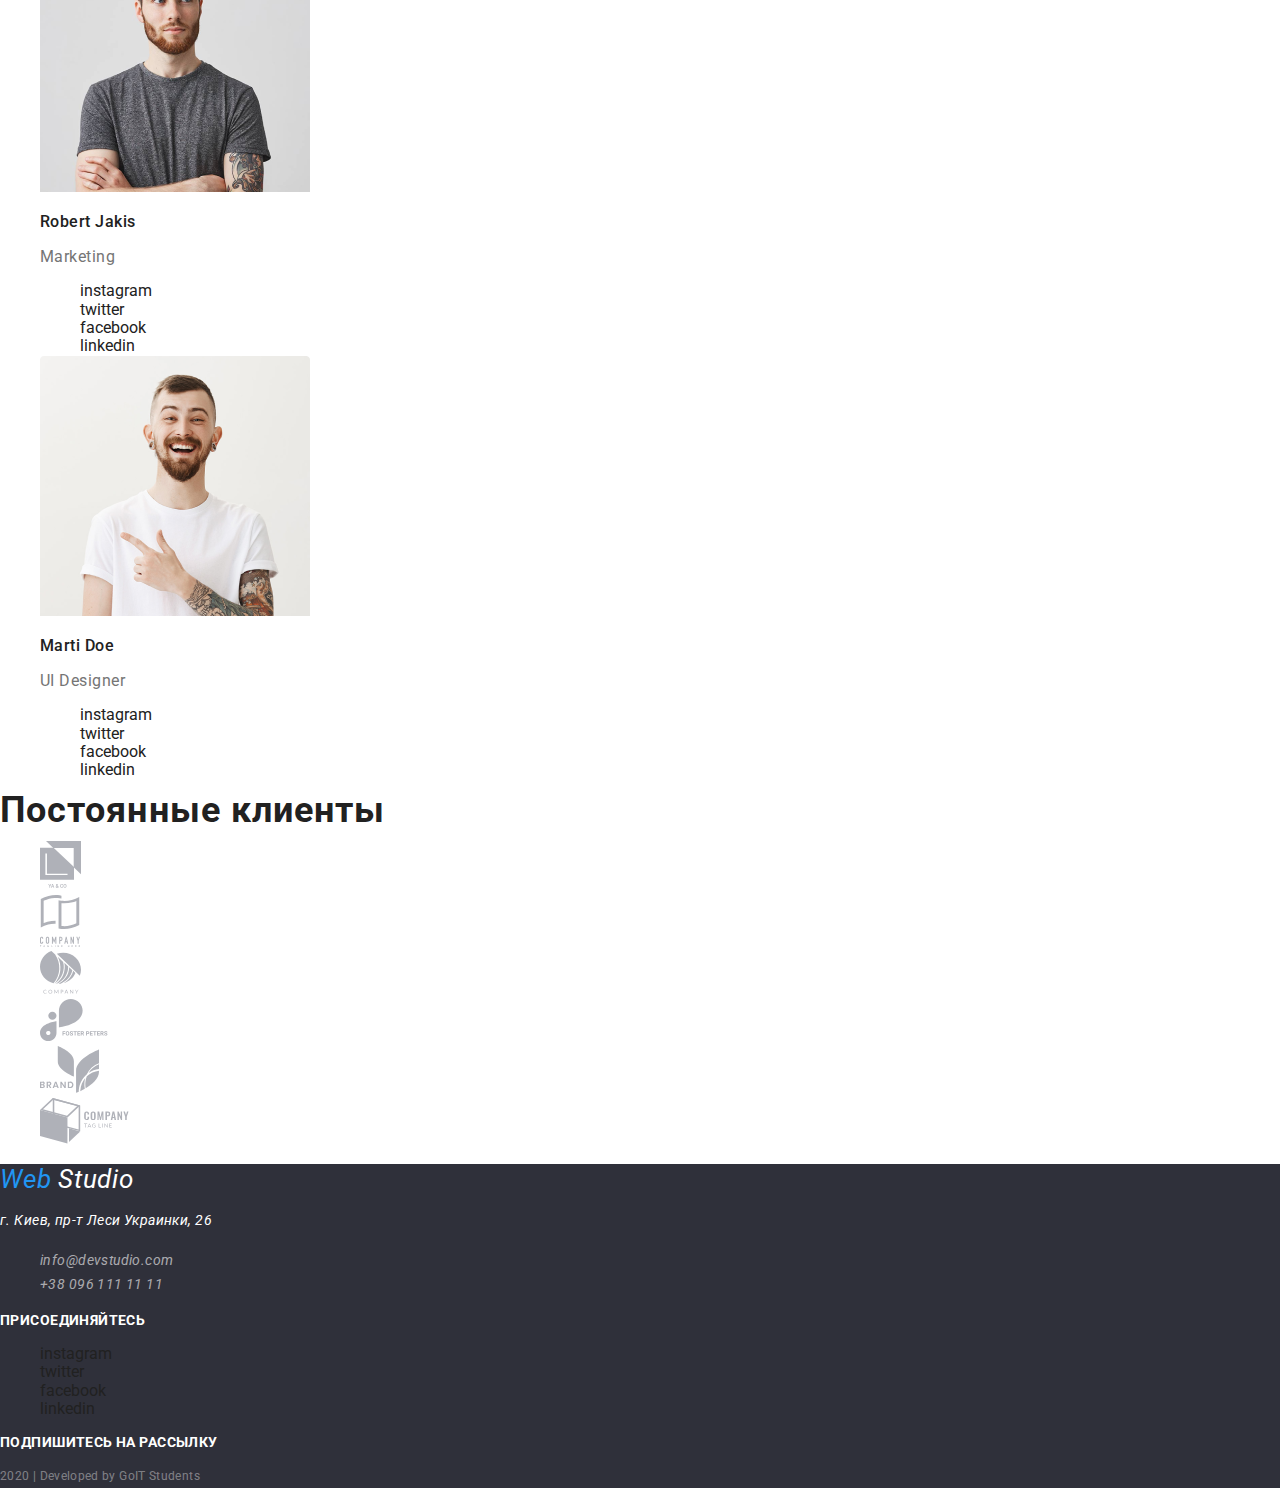
==== commit fd649745: "changes logo" ====
--- a/index.html
+++ b/index.html
@@ -15,8 +15,8 @@
     <header>
       <!--page-nav-->
       <nav>
-        <a class="link" href="./index.html">
-          <span class="logo-blue">Web </span><span class="logo-black">Studio</span>
+        <a class="logo link" href="./index.html">
+          Web <span class="logo-header">Studio</span>
         </a>
 
         <ul class="page-nav list">
@@ -189,8 +189,8 @@
     <footer class="page-footer">
       <!--footer-contacts-->
       <address>
-        <a class="link" href="./index.html">
-          <span class="footers-logo-blue">Web </span><span class="footers-logo">Studio</span>
+        <a class="logo link" href="./index.html">
+          Web <span class="logo-footer">Studio</span>
         </a>
         <p class="address">г. Киев, пр-т Леси Украинки, 26</p>
         <ul class="list">
--- a/css/styles.css
+++ b/css/styles.css
@@ -35,7 +35,7 @@
   /* page-header */
 
   /* logo */
-  .logo-blue {
+  .logo {
     color: var(--accent-color);
     font-family: 'Raleway', sans-serif
     font-weight: 700;
@@ -44,14 +44,8 @@
     letter-spacing: 0.03em; 
     
   }
-  .logo-black {
-    color:#000000;
-    font-family: 'Raleway', sans-serif
-    font-weight: 700;
-    font-size: 26px;
-    line-height: 1.2;
-    letter-spacing: 0.03em;
-
+  .logo-header {
+    color:#000000;    
   }
 
   /* page-nav */
@@ -68,7 +62,7 @@
     color: var(--primary-text-color);  
     font-weight: 500;
     font-size: 14px;
-    line-height: 16px;
+    line-height: 1.14;
     letter-spacing: 0.02em;
   }
 
@@ -183,27 +177,14 @@
  background: #2F303A;
 }
 
-.footers-logo-blue {
-color: var(--accent-color);
-font-family: Raleway, sans-serif;
-font-weight: 700;
-font-size: 22px;
-line-height: 1.18;
-letter-spacing: 0.03em;
-}
-
-.footers-logo {
-  color: var(--primary-white-color);
-  font-family: Raleway, sans-serif;
-  font-weight: 700;
-  font-size: 22px;
-  line-height: 1.18;
-  letter-spacing: 0.03em;
+
+.logo-footer {
+  color: var(--primary-white-color);  
 }
 
 .address {
   color: var(--primary-white-color);
-  font-weight: normal;
+  font-weight: 400;
   font-size: 14px;
   line-height: 1.71;
   letter-spacing: 0.03em;
@@ -235,7 +216,7 @@
 
 .Developed {
   color: rgba(255, 255, 255, 0.4);
-  font-weight: normal;
+  font-weight: 400;
   font-size: 12px;
   line-height: 2;
   letter-spacing: 0.03em;
@@ -248,7 +229,7 @@
 /*  portfolio-filters */
 
 .filters-imem {
-  font-weight: 500;
+  font-weight: 400;
   font-size: 16px;
   line-height: 1.62;
   letter-spacing: 0.03em;
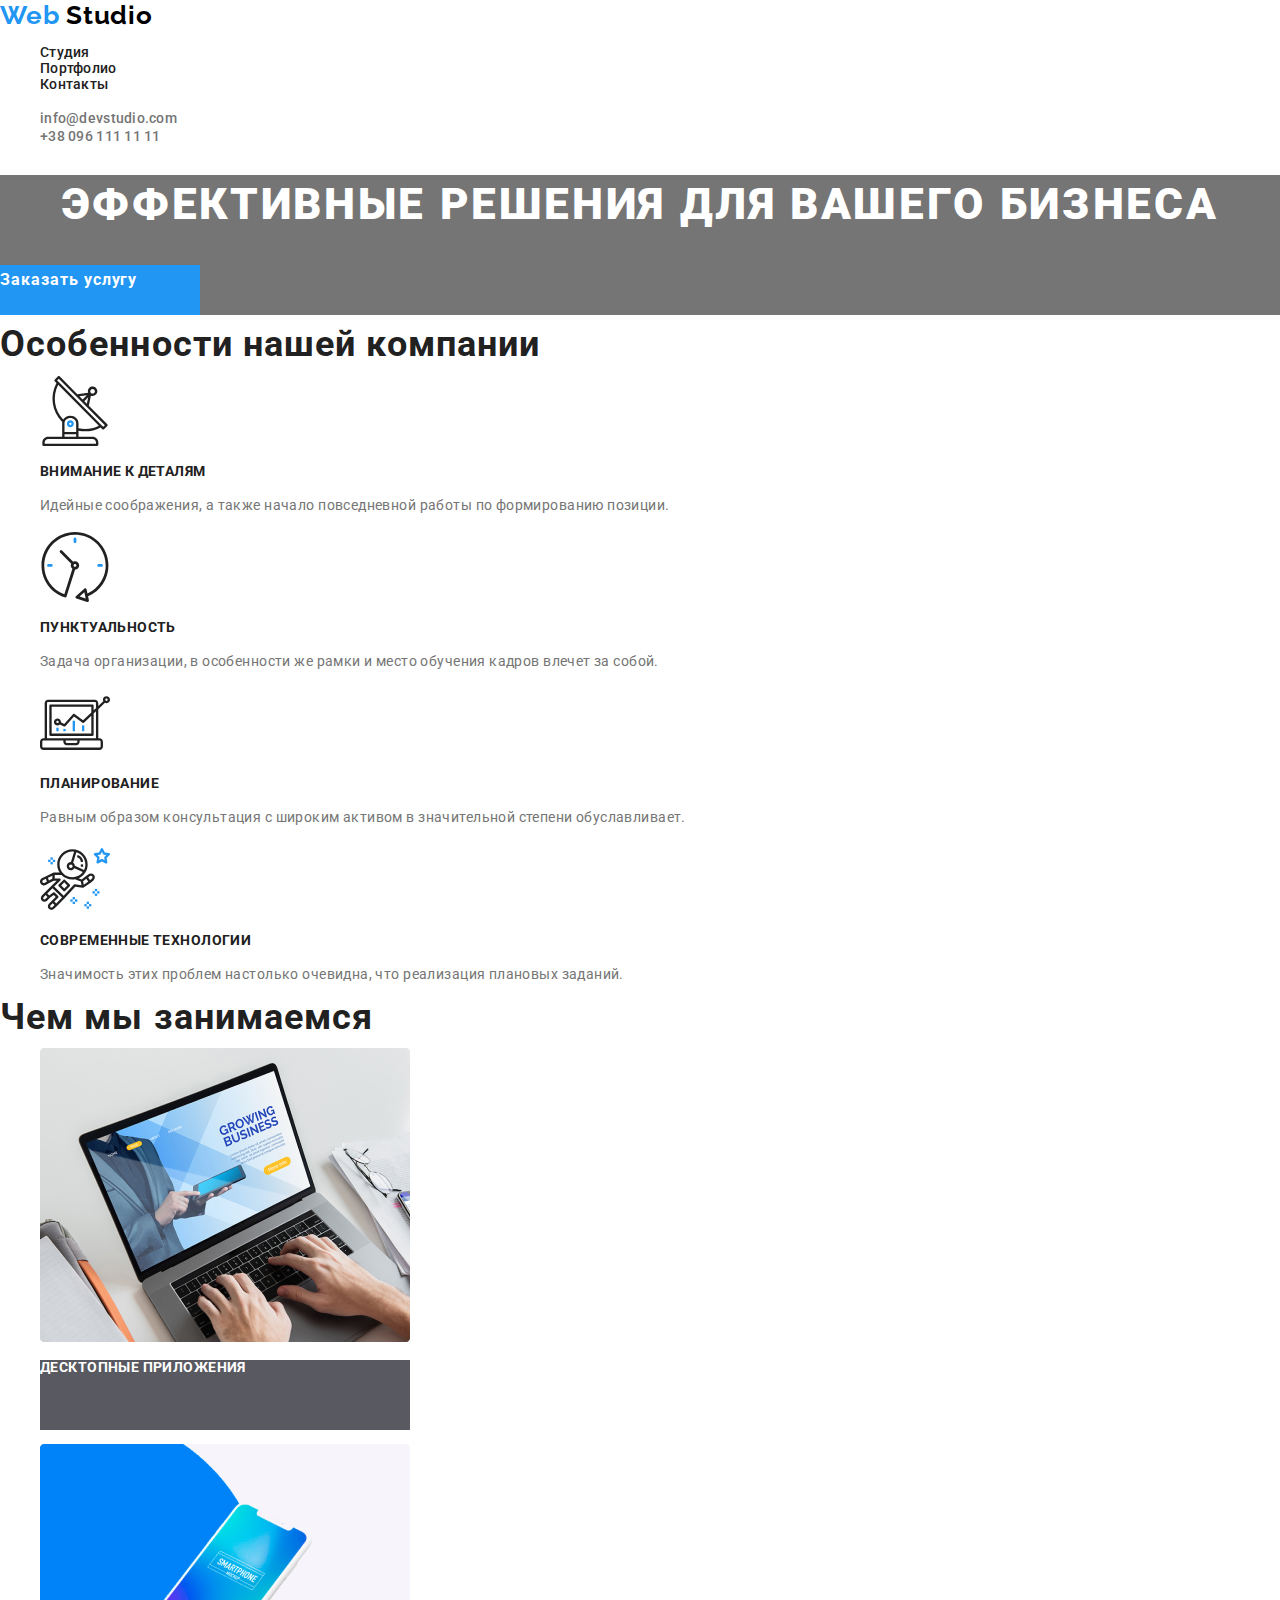
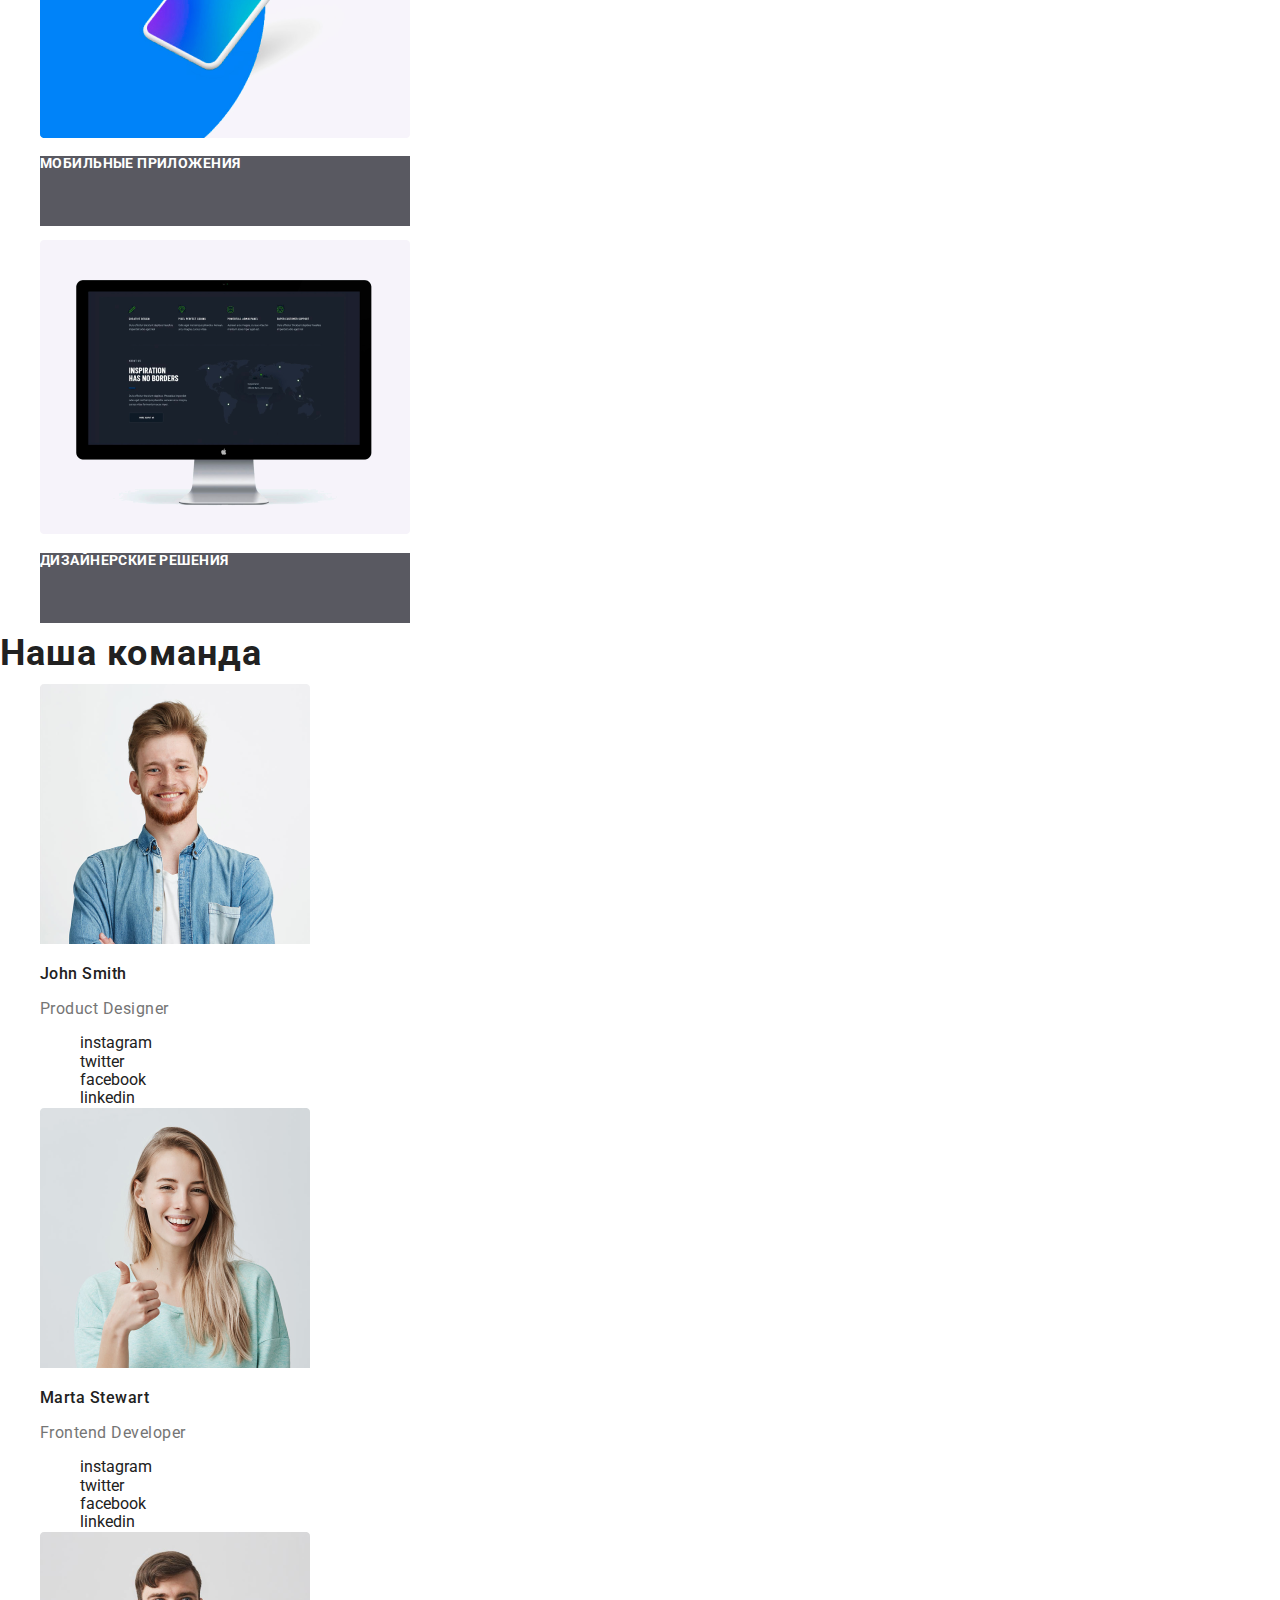
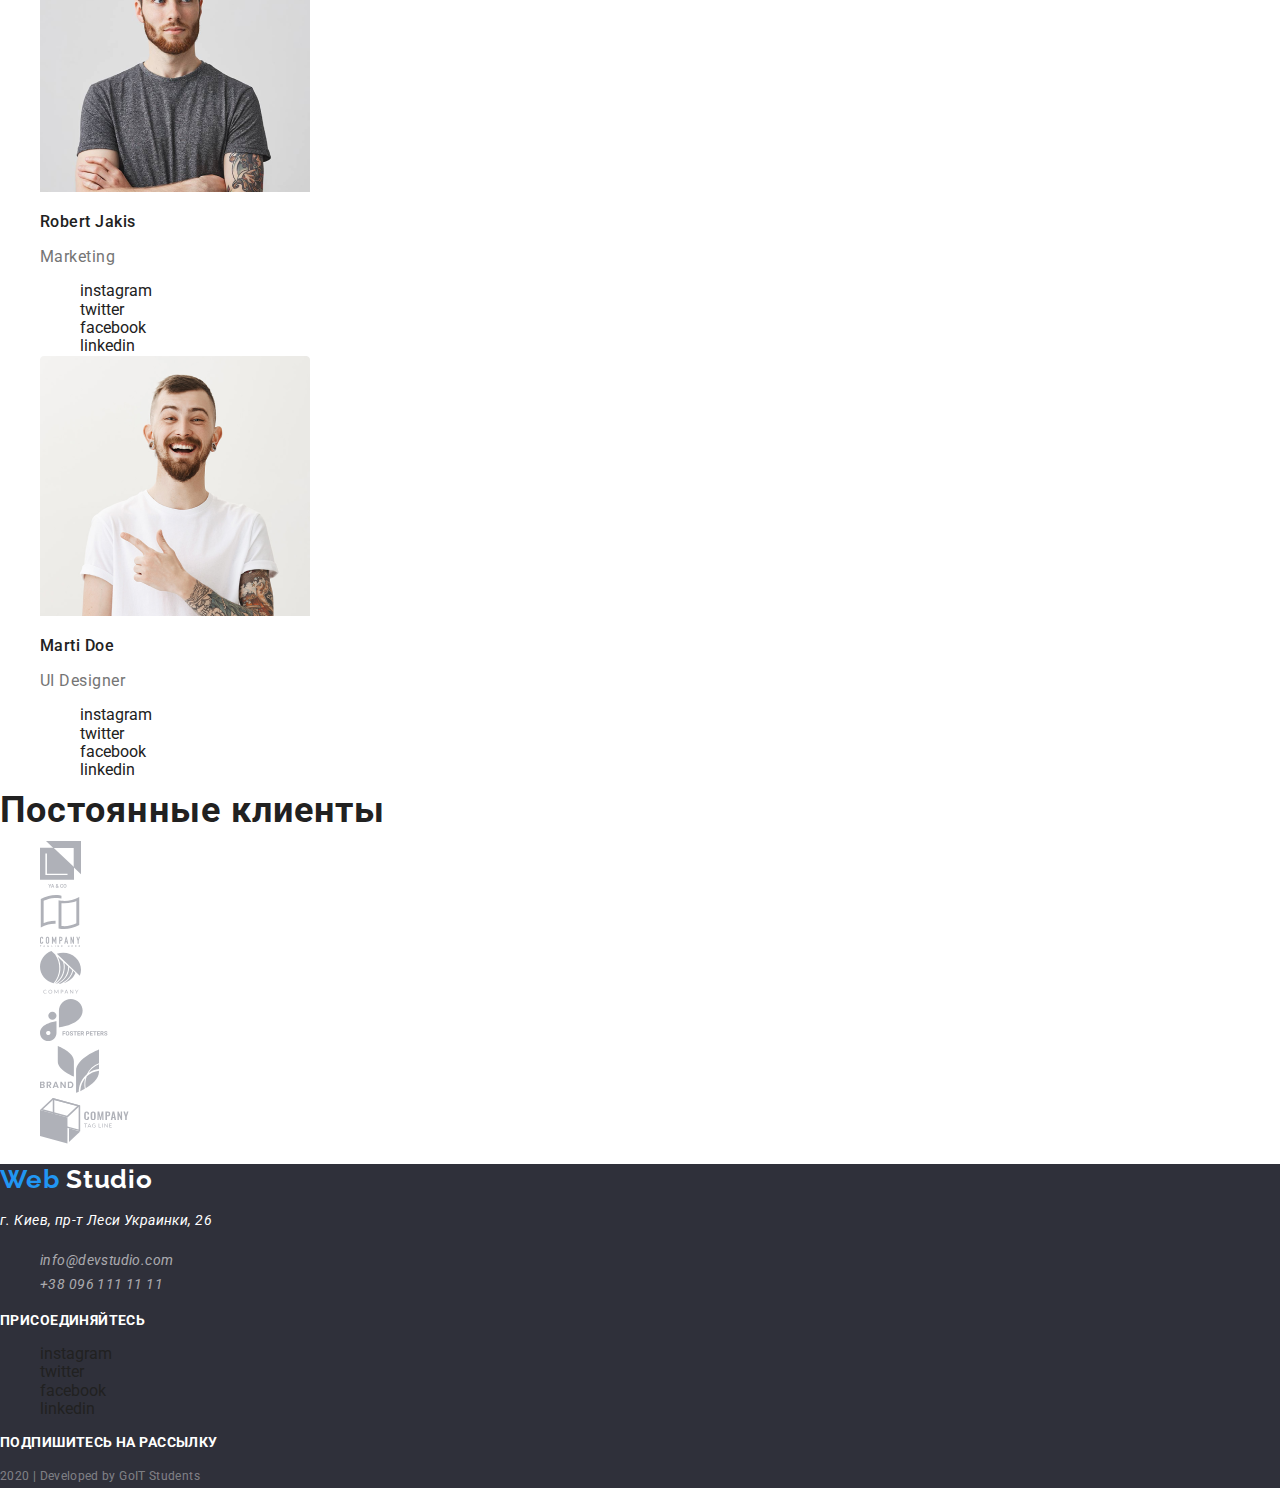
==== commit 1c051e1d: "takes the logo out of the address" ====
--- a/index.html
+++ b/index.html
@@ -187,17 +187,20 @@
 
     <!--page-footer-->
     <footer class="page-footer">
+
       <!--footer-contacts-->
-      <address>
+      <div>
         <a class="logo link" href="./index.html">
           Web <span class="logo-footer">Studio</span>
         </a>
-        <p class="address">г. Киев, пр-т Леси Украинки, 26</p>
-        <ul class="list">
-          <li><a class="footer-contacts link" href="mailto:info@devstudio.com">info@devstudio.com</a></li>
-          <li><a class="footer-contacts link" href="tel:+380961111111">+38 096 111 11 11</a></li>
-        </ul>
-      </address>
+        <address>
+          <p class="address">г. Киев, пр-т Леси Украинки, 26</p>
+          <ul class="list">
+            <li><a class="footer-contacts link" href="mailto:info@devstudio.com">info@devstudio.com</a></li>
+            <li><a class="footer-contacts link" href="tel:+380961111111">+38 096 111 11 11</a></li>
+          </ul>
+        </address>
+      </div>
 
       <!--footer-socials-->
       <div>
--- a/css/styles.css
+++ b/css/styles.css
@@ -37,7 +37,7 @@
   /* logo */
   .logo {
     color: var(--accent-color);
-    font-family: 'Raleway', sans-serif
+    font-family: 'Raleway', sans-serif;
     font-weight: 700;
     font-size: 26px;
     line-height: 1.2;
@@ -131,7 +131,6 @@
 }
 
 .Features-dicription {
-  font-weight: 400;
   font-size: 14px;
   line-height: 1.71;
   letter-spacing: 0.03em;
@@ -164,7 +163,6 @@
 }
 
 .occupations {
-  font-weight: 400;
   font-size: 16px;
   line-height: 1.19;
   letter-spacing: 0.03em;
@@ -184,7 +182,6 @@
 
 .address {
   color: var(--primary-white-color);
-  font-weight: 400;
   font-size: 14px;
   line-height: 1.71;
   letter-spacing: 0.03em;
@@ -193,7 +190,6 @@
 
 .footer-contacts {
   color: rgba(255, 255, 255, 0.6);
-  font-weight: 400;
   font-size: 14px;
   line-height: 1.71;
   letter-spacing: 0.03em;
@@ -216,7 +212,6 @@
 
 .Developed {
   color: rgba(255, 255, 255, 0.4);
-  font-weight: 400;
   font-size: 12px;
   line-height: 2;
   letter-spacing: 0.03em;
@@ -229,7 +224,6 @@
 /*  portfolio-filters */
 
 .filters-imem {
-  font-weight: 400;
   font-size: 16px;
   line-height: 1.62;
   letter-spacing: 0.03em;
@@ -253,7 +247,6 @@
 
 .projects-type {
   color: var(--primary-text-color);
-  font-weight: 400;
   font-size: 16px;
   line-height: 1.87;
   letter-spacing: 0.03em;
@@ -264,7 +257,6 @@
   height: 168px;
   background-color: var(--accent-color);
   color: var(--primary-white-color);
-  font-weight: 400;
   font-size: 18px;
   line-height: 1.56;
   letter-spacing: 0.03em;
